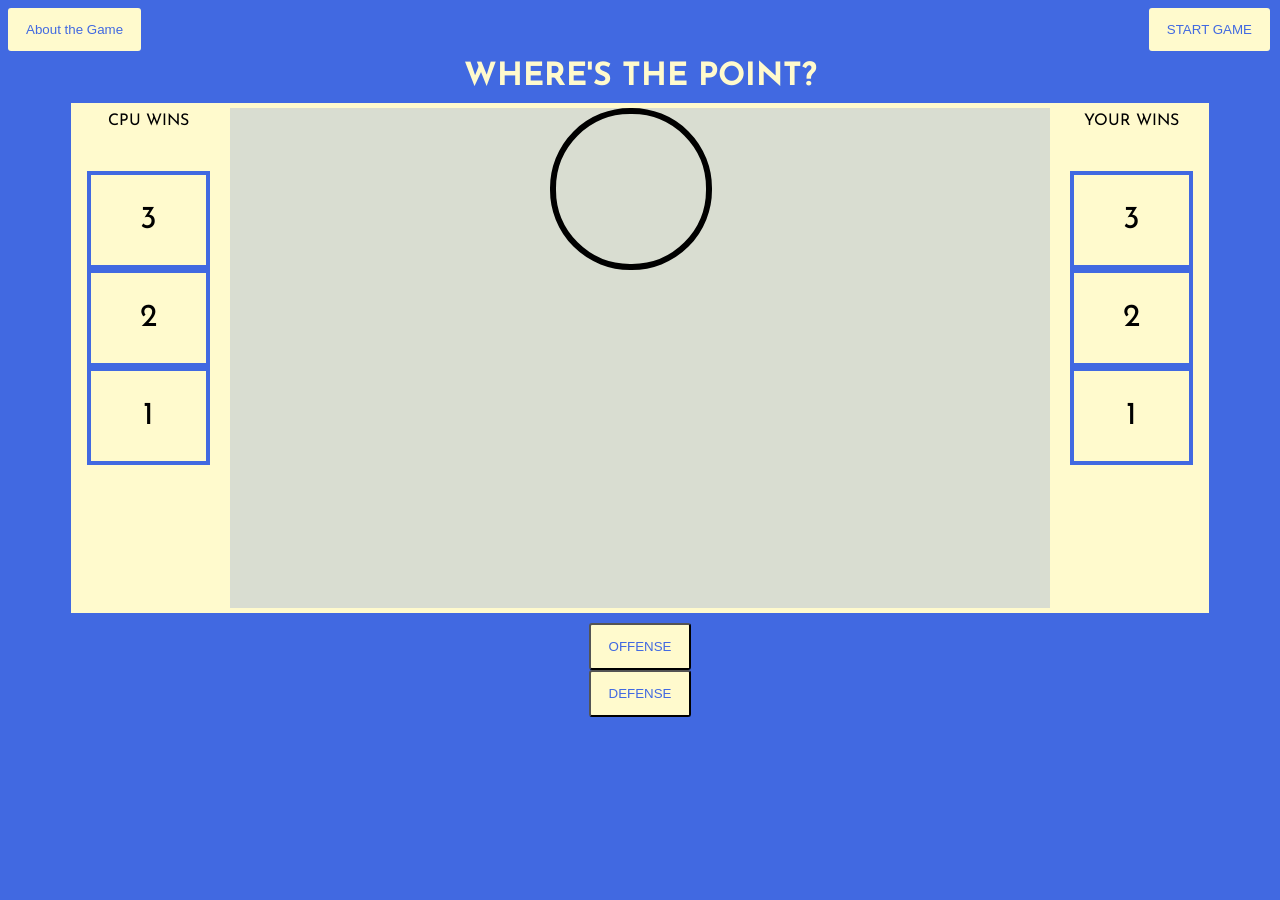
==== index.html @ 6c687e5b "html is now in root folder" ====
<!DOCTYPE html>
<html lang="en">
<head>
    <meta charset="UTF-8">
    <meta name="viewport" content="width=device-width, initial-scale=1.0">
    <link rel="stylesheet" href="css/style.css">
    <link href="https://fonts.googleapis.com/css2?family=Josefin+Sans&display=swap" rel="stylesheet">
    <script src="https://code.jquery.com/jquery-3.3.1.min.js"
    integrity="sha256-FgpCb/KJQlLNfOu91ta32o/NMZxltwRo8QtmkMRdAu8="
    crossorigin="anonymous"></script>
    <script src="javascript/app.js" charset="utf-8"></script>
    <title>Where's the Point?!</title>
</head>
<body>

    <button class="modal-buttons" id="openModal">About the Game</button>
    <div id="modal">
      <div id="modal-textbox">
        <h1 class="modal-header">How to Play</h1>
        <p>'Where's the Point?' is based off a 2019 viral game that took the nation by storm. It's fun, easy, and can be played anywhere!
        <p>The rules are simple. Players take alternating turns on offense and defense:
            <ul> 
                <li class="modal-list">Offense: you point either up, down, left, or right, using the directionals on the keypad.</li>
                <li class="modal-list">Defense: 'Look' in a specific direction before the CPU points. Look by using (W) for up, (A) for left, (S) for down, and (D) for right.</li>
                <li class="modal-list">In this digital version, you have three lives. The game is over once you or the CPU loses all their lives.</li>
            </ul>
        </p></p>
        <div id="modal-footer">
          <button class="modal-buttons" id="close" href="#">Close</button>
        </div>
      </div>
    </div>
    <button class="select-opponent-button"><div class="select-opponent">START GAME</div></button>
    <h1 class="game-title">WHERE'S THE POINT?</h1>
    <div class="container">
        <div class="lives">CPU WINS
          <ul class="lives-remaining">
            <li class="list-of-lives" id="cpu-3">3</li>
            <li class="list-of-lives" id="cpu-2">2</li>
            <li class="list-of-lives" id="cpu-1">1</li>
          </ul>
        </div>
        <div class="game-window">
          <div class="starting-point"></div>
          <div class="cpu-look-left"></div>
          <div class="cpu-look-right"></div>
          <div class="cpu-look-up"></div>
          <div class="cpu-look-down"></div>
          <div class="cpu-point-left"></div>
          <div class="cpu-point-right"></div>
          <div class="cpu-point-up"></div>
          <div class="cpu-point-down"></div>
          <div class="cpu-point-spin"></div>

          <div class="user-look-left"></div>
          <div class="user-look-right"></div>
          <div class="user-look-up"></div>
          <div class="user-look-down"></div>
          <div class="user-point-left"></div>
          <div class="user-point-right"></div>
          <div class="user-point-down"></div>
          <div class="user-point-up"></div>
          <div class="user-point-spin"></div>

        </div>
        <div class="lives">YOUR WINS
          <ul class="lives-remaining">
            <li class ="list-of-lives" id="my-lives-3">3</li>
            <li class ="list-of-lives" id="my-lives-2">2</li>
            <li class ="list-of-lives" id="my-lives-1">1</li>
          </ul>
        </div>
      </div> 
    <button class="start-offense-button"><div class="start-offense">OFFENSE</div></button>
    <button class="start-defense-button"><div class="start-defense">DEFENSE</div></button>
</body>
</html>
---- css/style.css ----
/* * {
    border: 1px solid gold;
} */

body {
	background-color: royalblue;
	font-family: 'Josefin Sans', sans-serif;
}

/* Modal Start */
#modal {
	background-color: rgba(0,0,0,0.5);
	position: fixed;
	top: 0;
	left: 0;
	height: 100%;
	width: 100%;
	z-index: 1;
	overflow: auto;
    display: none;
}

#modal-textbox {
	background-color: white;
	height: 350px;
	width: 550px;
	border-radius: 2px;
	margin: 150px auto;
	box-shadow: 0 5px 5px rgba(0,0,0,0.2);
	padding: 2%;
	line-height: 120%;
	font-family: Arial;
}
#modal-footer {
	text-align: right;
}
.modal-header{
    padding-bottom: 15px;
    text-align: center;
}
.modal-buttons {
	padding: 14px 18px;
	background-color: lemonchiffon;
	border: none;
	outline: none;
	border-radius: 3px;
	color: royalblue;
	font-family: 'Arial';
	cursor: pointer;
}
/* Modal End */



.select-opponent{
    text-align: right;
}

.select-opponent-button {
	display: inline-block;
	position: absolute;
	right: 10px;
	padding: 14px 18px;
	background-color: lemonchiffon;
	border: none;
	outline: none;
	border-radius: 3px;
	color: royalblue;
	cursor: pointer;
}
.start-round{
    text-align: center;
}
.start-offense-button {
	display: flex;
	justify-content: center;
	margin: 0px auto;
	padding: 14px 18px;
	background-color: lemonchiffon;
	border-radius: 3px;
	color: royalblue;
	cursor: pointer;
}
.start-defense-button {
	display: flex;
	justify-content: center;
	margin: 0px auto;
	padding: 14px 18px;
	background-color: lemonchiffon;
	border-radius: 3px;
	color: royalblue;
	cursor: pointer;
}
.game-title {
    margin: 10px auto;
    text-align: center;
	color: lemonchiffon;
	text-decoration: transparent;
}
.container {
    display: flex;
    flex-direction: row;
    /* background-color: lemonchiffon; */
	width: 90%;
	height: 90%;
    margin: 10px auto;
}
.lives {
    width: 15%;
    text-align: center;
	background-color: lemonchiffon;
	padding: 10px 0 0 0;
}

.lives-remaining {
	display: inline-block;
	list-style-type: none;
	width: 80%;
	text-align: center;
	padding: 10px 10px;
	font-size: 32px;
	line-height: 90px;
	
}
.modal-list{
	line-height: 20px;
}
.list-of-lives {
	border: 4px solid royalblue;
}

.game-window {
	display: block;
	width: 80%;
	height: 500px;
    border: 5px solid lemonchiffon;
	background-color: rgba(255, 250, 205, 0.8);
}






.cpu-look-left{
	display: none;
	position: fixed;
	left: 43%;
	width: 150px;
	height: 150px;
	/* margin: auto; */
	background: '';
	border-radius: 50%;
	justify-self: left;
}
.cpu-look-right{
	display: none;
	position: fixed;
	/* top: 20%; */
	left: 43%;
	width: 150px;
	height: 150px;
	/* margin: auto; */
	background: '';
	border-radius: 50%;
	justify-self: right;
}
.cpu-look-up{
	display: none;
	position: fixed;
	left: 43%;
	width: 150px;
	height: 150px;
	/* margin: auto; */
	background: '';
	border-radius: 50%;
}
.cpu-look-down{
	display: none;
	position: fixed;
	left: 43%;
	width: 150px;
	height: 150px;
	/* margin: auto; */
	background: '';
	border-radius: 50%;
}












.user-look-left{
	display: none;
	position: fixed;
	bottom: 38%;
	left: 40%;
	width: 60px;
	height: 60px;
	/* margin: auto; */
	background: url(file:///Users/neilfreeman/Desktop/Screen%20Shot%202020-08-03%20at%208.19.15%20PM.png);
	border-radius: 50%;
	justify-self: left;
}
.user-look-right{
	display: none;
	position: fixed;
	bottom: 38%;
	right: 38%;
	width: 60px;
	height: 60px;
	/* margin: auto; */
	background: url(file:///Users/neilfreeman/Desktop/Screen%20Shot%202020-08-03%20at%208.19.15%20PM.png);
	border-radius: 50%;
	justify-self: right;
}
.user-look-up{
	display: none;
	position: fixed;
	bottom: 44%;
	left: 48%;
	width: 60px;
	height: 60px;
	/* margin: auto; */
	background: url(file:///Users/neilfreeman/Desktop/Screen%20Shot%202020-08-03%20at%208.19.15%20PM.png);
	border-radius: 50%;
}
.user-look-down{
	display: none;
	position: fixed;
	bottom: 30%;
	left: 48%;
	width: 60px;
	height: 60px;
	/* margin: auto; */
	background: url(file:///Users/neilfreeman/Desktop/Screen%20Shot%202020-08-03%20at%208.19.15%20PM.png);
	border-radius: 50%;
}
@keyframes spinning-hand {
	0% {-webkit-transform: rotate(0deg);
		opacity: 1;
	}
	80%{
		opacity: 1;
	}
	100% {-webkit-transform: rotate(360deg);
		opacity: 0;	
	}
}

@keyframes disappear {
	0% {-webkit-transform: rotate(0deg);}
	100% {-webkit-transform: opacity ;}
}


.cpu-point-spin {
	display: block;
	position: fixed;
	left: 43%;
	background-image: url(https://www.publicdomainpictures.net/pictures/280000/t2/question-mark-1544553868vD2.jpg);
	width: 150px;
	height: 150px;
	border: 6px solid black;
	border-radius: 80px;
	animation: spinning-hand 10s ease-in infinite;
}
.cpu-point-left {
	display: none;
	position: fixed;
	left: 43%;
	background-image: url(http://photos1.fotosearch.com/bthumb/CSP/CSP990/k11378166.jpg);
	width: 150px;
	height: 150px;
	border-radius: 80px;
	margin: auto;
}
.cpu-point-right {
	display: none;
	position: fixed;
	left: 43%;
	background-image: url(http://photos1.fotosearch.com/bthumb/CSP/CSP990/k11378166.jpg);
	width: 150px;
	height: 150px;
	border-radius: 80px;
	margin: auto;
	transform: rotate(180deg);
}
.cpu-point-up {
	display: none;
	position: fixed;
	left: 43%;
	background-image: url(http://photos1.fotosearch.com/bthumb/CSP/CSP990/k11378166.jpg);
	width: 150px;
	height: 150px;
	border-radius: 80px;
	margin: auto;
	transform: rotate(90deg);
}
.cpu-point-down {
	display: none;
	position: fixed;
	left: 43%;
	background-image: url(http://photos1.fotosearch.com/bthumb/CSP/CSP990/k11378166.jpg);
	width: 150px;
	height: 150px;
	border-radius: 80px;
	margin: auto;
	transform: rotate(270deg);
}
/* .user-point-spin {
	display: block;
	position: fixed;
	left: 65%;
	bottom: 30%;
	background-image: url(http://photos1.fotosearch.com/bthumb/CSP/CSP990/k11378166.jpg);
	width: 150px;
	height: 150px;
	border-radius: 80px;
	-webkit-animation: spinning-hand 1s ease-out infinite;
} */
.user-point-left {
	display: none;
	position: fixed;
	left: 43%;
	bottom: 30%;
	background-image: url(http://photos1.fotosearch.com/bthumb/CSP/CSP990/k11378166.jpg);
	width: 150px;
	height: 150px;
	border-radius: 80px;
	margin: auto;
}
.user-point-right {
	display: none;
	position: fixed;
	left: 43%;
	bottom: 30%;
	background-image: url(http://photos1.fotosearch.com/bthumb/CSP/CSP990/k11378166.jpg);
	width: 150px;
	height: 150px;
	border-radius: 80px;
	margin: auto;
	transform: rotate(180deg);
}

.user-point-down {
	display: none;
	position: fixed;
	left: 43%;
	bottom: 30%;
	background-image: url(http://photos1.fotosearch.com/bthumb/CSP/CSP990/k11378166.jpg);
	width: 150px;
	height: 150px;
	border-radius: 80px;
	margin: auto;
	transform: rotate(270deg);
}
.user-point-up {
	display: none;
	position: fixed;
	left: 43%;
	bottom: 30%;
	background-image: url(http://photos1.fotosearch.com/bthumb/CSP/CSP990/k11378166.jpg);
	width: 150px;
	height: 150px;
	border-radius: 80px;
	margin: auto;
	transform: rotate(90deg);
}
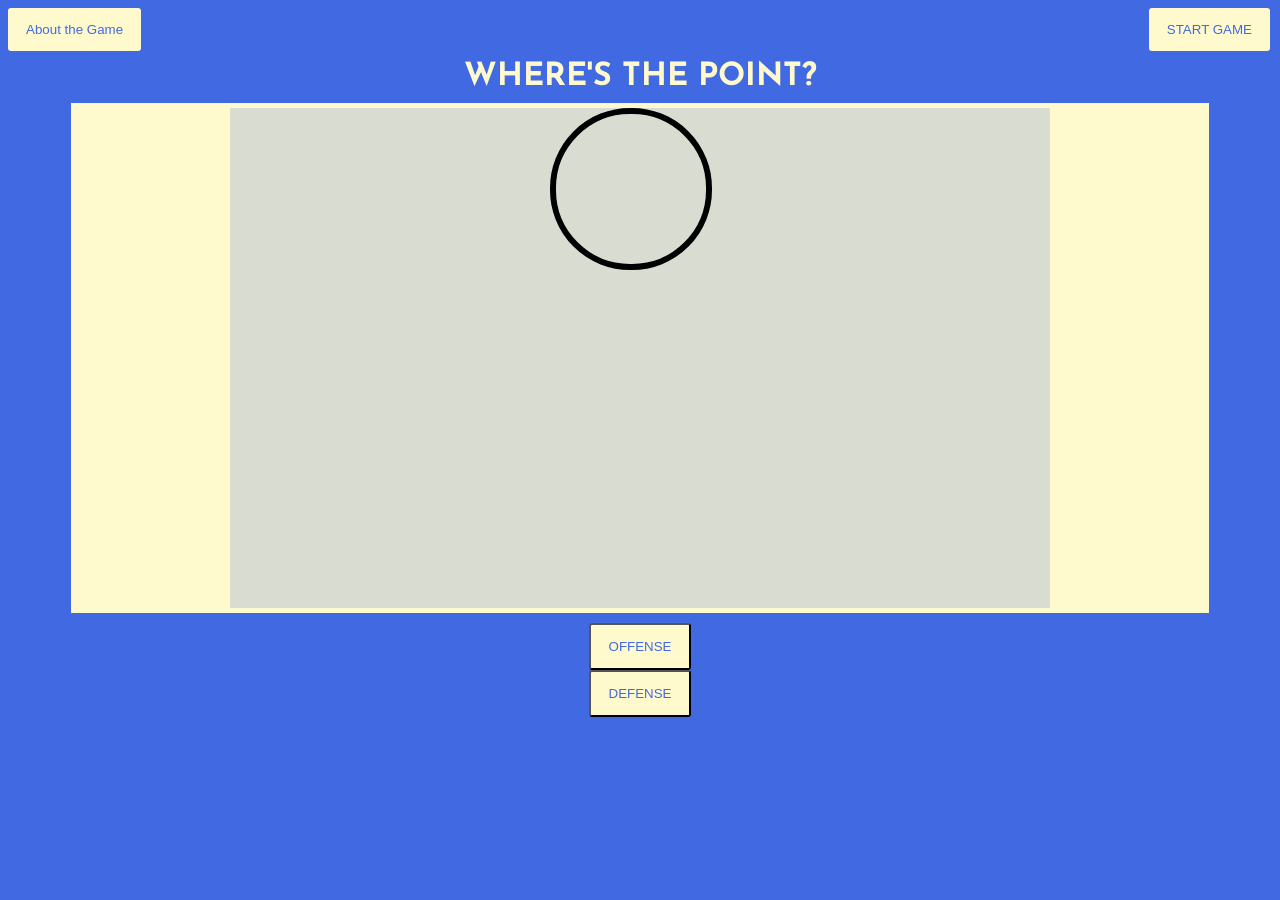
==== commit 7e97787d: "deleted bookends" ====
--- a/index.html
+++ b/index.html
@@ -33,11 +33,11 @@
     <button class="select-opponent-button"><div class="select-opponent">START GAME</div></button>
     <h1 class="game-title">WHERE'S THE POINT?</h1>
     <div class="container">
-        <div class="lives">CPU WINS
+        <div class="lives">
           <ul class="lives-remaining">
-            <li class="list-of-lives" id="cpu-3">3</li>
+            <!-- <li class="list-of-lives" id="cpu-3">3</li>
             <li class="list-of-lives" id="cpu-2">2</li>
-            <li class="list-of-lives" id="cpu-1">1</li>
+            <li class="list-of-lives" id="cpu-1">1</li> -->
           </ul>
         </div>
         <div class="game-window">
@@ -63,11 +63,11 @@
           <div class="user-point-spin"></div>
 
         </div>
-        <div class="lives">YOUR WINS
-          <ul class="lives-remaining">
+        <div class="lives">
+          <!-- <ul class="lives-remaining">
             <li class ="list-of-lives" id="my-lives-3">3</li>
             <li class ="list-of-lives" id="my-lives-2">2</li>
-            <li class ="list-of-lives" id="my-lives-1">1</li>
+            <li class ="list-of-lives" id="my-lives-1">1</li> -->
           </ul>
         </div>
       </div> 
--- a/css/style.css
+++ b/css/style.css
@@ -200,47 +200,47 @@
 .user-look-left{
 	display: none;
 	position: fixed;
-	bottom: 38%;
-	left: 40%;
-	width: 60px;
-	height: 60px;
-	/* margin: auto; */
-	background: url(file:///Users/neilfreeman/Desktop/Screen%20Shot%202020-08-03%20at%208.19.15%20PM.png);
+	left: 43%;
+	bottom: 30%;
+	width: 150px;
+	height: 150px;
+	/* margin: auto; */
+	background-image: url(https://media1.popsugar-assets.com/files/thumbor/xYZUeTOX8Z-K96Jbp_iTNuYD-z4/160x160/filters:format_auto-!!-:strip_icc-!!-:sharpen-!1,0,true!-/2020/03/23/166/n/44701584/addurlb4IDw6/i/embed.jpg);
 	border-radius: 50%;
 	justify-self: left;
 }
 .user-look-right{
 	display: none;
 	position: fixed;
-	bottom: 38%;
-	right: 38%;
-	width: 60px;
-	height: 60px;
-	/* margin: auto; */
-	background: url(file:///Users/neilfreeman/Desktop/Screen%20Shot%202020-08-03%20at%208.19.15%20PM.png);
+	left: 43%;
+	bottom: 30%;
+	width: 150px;
+	height: 150px;
+	/* margin: auto; */
+	background-image: url(https://cnet1.cbsistatic.com/img/GKyiF9duCfYOP1fgkkALm5fCTMI=/196x196/2019/12/14/1387f7f7-6cbe-4a14-a9a7-e9f4c9741b65/baby-yoda-news-door-cb-1.jpg);
 	border-radius: 50%;
 	justify-self: right;
 }
 .user-look-up{
 	display: none;
 	position: fixed;
-	bottom: 44%;
-	left: 48%;
-	width: 60px;
-	height: 60px;
-	/* margin: auto; */
-	background: url(file:///Users/neilfreeman/Desktop/Screen%20Shot%202020-08-03%20at%208.19.15%20PM.png);
+	left: 43%;
+	bottom: 30%;
+	width: 150px;
+	height: 150px;
+	/* margin: auto; */
+	background-image: url(https://upload.wikimedia.org/wikipedia/commons/thumb/f/fe/Green-Up-Arrow.svg/164px-Green-Up-Arrow.svg.png);
 	border-radius: 50%;
 }
 .user-look-down{
 	display: none;
 	position: fixed;
-	bottom: 30%;
-	left: 48%;
-	width: 60px;
-	height: 60px;
-	/* margin: auto; */
-	background: url(file:///Users/neilfreeman/Desktop/Screen%20Shot%202020-08-03%20at%208.19.15%20PM.png);
+	left: 43%;
+	bottom: 30%;
+	width: 150px;
+	height: 150px;
+	/* margin: auto; */
+	background-image: url(https://upload.wikimedia.org/wikipedia/commons/thumb/3/31/Aiga_downarrow_inv.svg/120px-Aiga_downarrow_inv.svg.png);
 	border-radius: 50%;
 }
 @keyframes spinning-hand {
